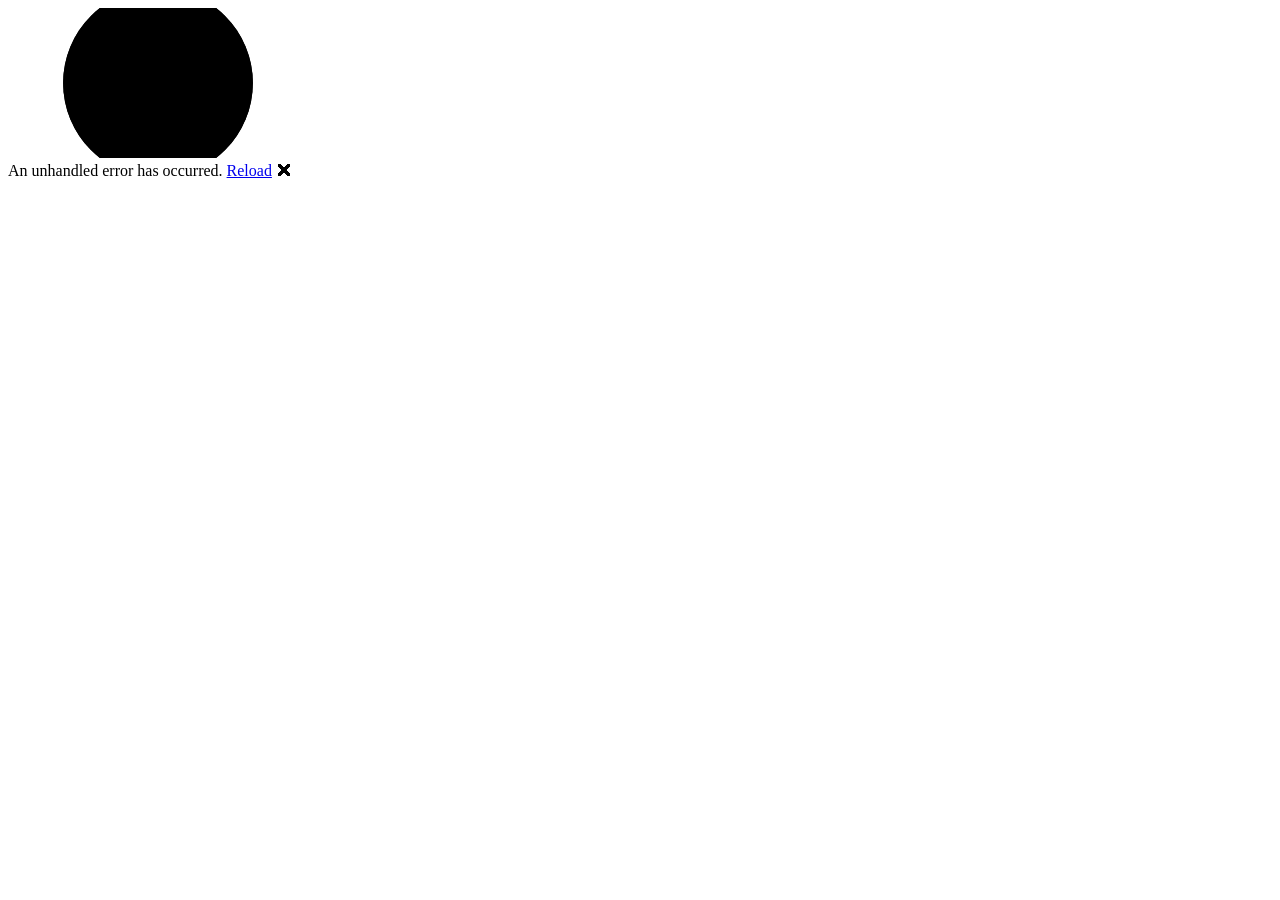
==== wwwroot/index.html @ 82461757 "init" ====
<!DOCTYPE html>
<html lang="en">

<head>
    <meta charset="utf-8" />
    <meta name="viewport" content="width=device-width, initial-scale=1.0" />
    <title>Entregable8</title>
    <base href="/" />
    <link rel="stylesheet" href="lib/bootstrap/dist/css/bootstrap.min.css" />
    <link rel="stylesheet" href="css/app.css" />
    <link rel="icon" type="image/png" href="favicon.png" />
    <link href="Entregable8.styles.css" rel="stylesheet" />
</head>

<body>
    <div id="app">
        <svg class="loading-progress">
            <circle r="40%" cx="50%" cy="50%" />
            <circle r="40%" cx="50%" cy="50%" />
        </svg>
        <div class="loading-progress-text"></div>
    </div>

    <div id="blazor-error-ui">
        An unhandled error has occurred.
        <a href="." class="reload">Reload</a>
        <span class="dismiss">🗙</span>
    </div>
    <script src="_framework/blazor.webassembly.js"></script>
</body>

</html>
---- wwwroot/css/app.css ----
html, body {
    font-family: 'Helvetica Neue', Helvetica, Arial, sans-serif;
}

h1:focus {
    outline: none;
}

a, .btn-link {
    color: #0071c1;
}

.btn-primary {
    color: #fff;
    background-color: #1b6ec2;
    border-color: #1861ac;
}

.btn:focus, .btn:active:focus, .btn-link.nav-link:focus, .form-control:focus, .form-check-input:focus {
  box-shadow: 0 0 0 0.1rem white, 0 0 0 0.25rem #258cfb;
}

.content {
    padding-top: 1.1rem;
}

.valid.modified:not([type=checkbox]) {
    outline: 1px solid #26b050;
}

.invalid {
    outline: 1px solid red;
}

.validation-message {
    color: red;
}

#blazor-error-ui {
    color-scheme: light only;
    background: lightyellow;
    bottom: 0;
    box-shadow: 0 -1px 2px rgba(0, 0, 0, 0.2);
    box-sizing: border-box;
    display: none;
    left: 0;
    padding: 0.6rem 1.25rem 0.7rem 1.25rem;
    position: fixed;
    width: 100%;
    z-index: 1000;
}

    #blazor-error-ui .dismiss {
        cursor: pointer;
        position: absolute;
        right: 0.75rem;
        top: 0.5rem;
    }

.blazor-error-boundary {
    background: url([data-uri]) no-repeat 1rem/1.8rem, #b32121;
    padding: 1rem 1rem 1rem 3.7rem;
    color: white;
}

    .blazor-error-boundary::after {
        content: "An error has occurred."
    }

.loading-progress {
    position: relative;
    display: block;
    width: 8rem;
    height: 8rem;
    margin: 20vh auto 1rem auto;
}

    .loading-progress circle {
        fill: none;
        stroke: #e0e0e0;
        stroke-width: 0.6rem;
        transform-origin: 50% 50%;
        transform: rotate(-90deg);
    }

        .loading-progress circle:last-child {
            stroke: #1b6ec2;
            stroke-dasharray: calc(3.141 * var(--blazor-load-percentage, 0%) * 0.8), 500%;
            transition: stroke-dasharray 0.05s ease-in-out;
        }

.loading-progress-text {
    position: absolute;
    text-align: center;
    font-weight: bold;
    inset: calc(20vh + 3.25rem) 0 auto 0.2rem;
}

    .loading-progress-text:after {
        content: var(--blazor-load-percentage-text, "Loading");
    }

code {
    color: #c02d76;
}

.form-floating > .form-control-plaintext::placeholder, .form-floating > .form-control::placeholder {
    color: var(--bs-secondary-color);
    text-align: end;
}

.form-floating > .form-control-plaintext:focus::placeholder, .form-floating > .form-control:focus::placeholder {
    text-align: start;
}
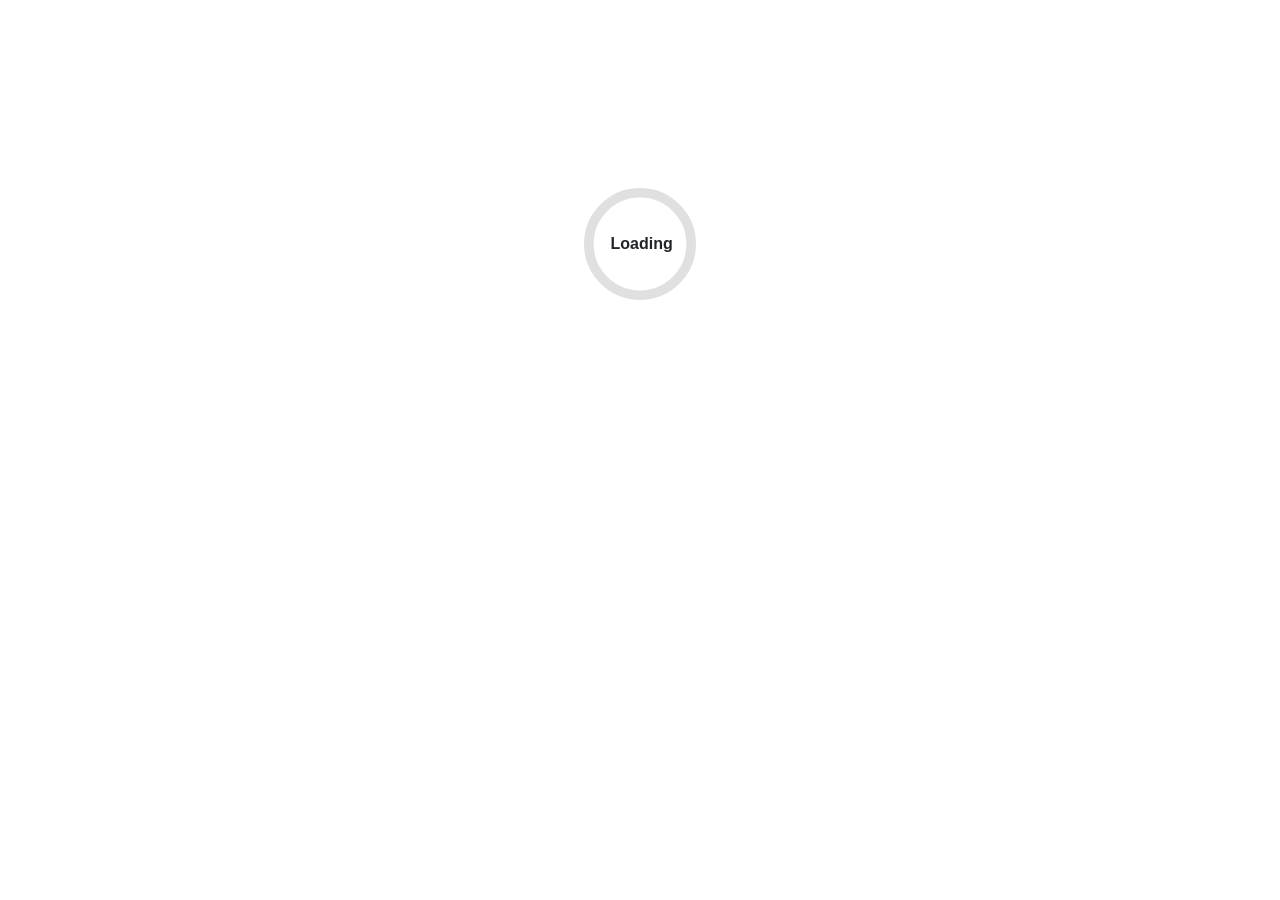
==== commit 17e00f4c: "Update index.html" ====
--- a/wwwroot/index.html
+++ b/wwwroot/index.html
@@ -5,7 +5,7 @@
     <meta charset="utf-8" />
     <meta name="viewport" content="width=device-width, initial-scale=1.0" />
     <title>Entregable8</title>
-    <base href="/" />
+    <base href="/Entregable8" />
     <link rel="stylesheet" href="lib/bootstrap/dist/css/bootstrap.min.css" />
     <link rel="stylesheet" href="css/app.css" />
     <link rel="icon" type="image/png" href="favicon.png" />
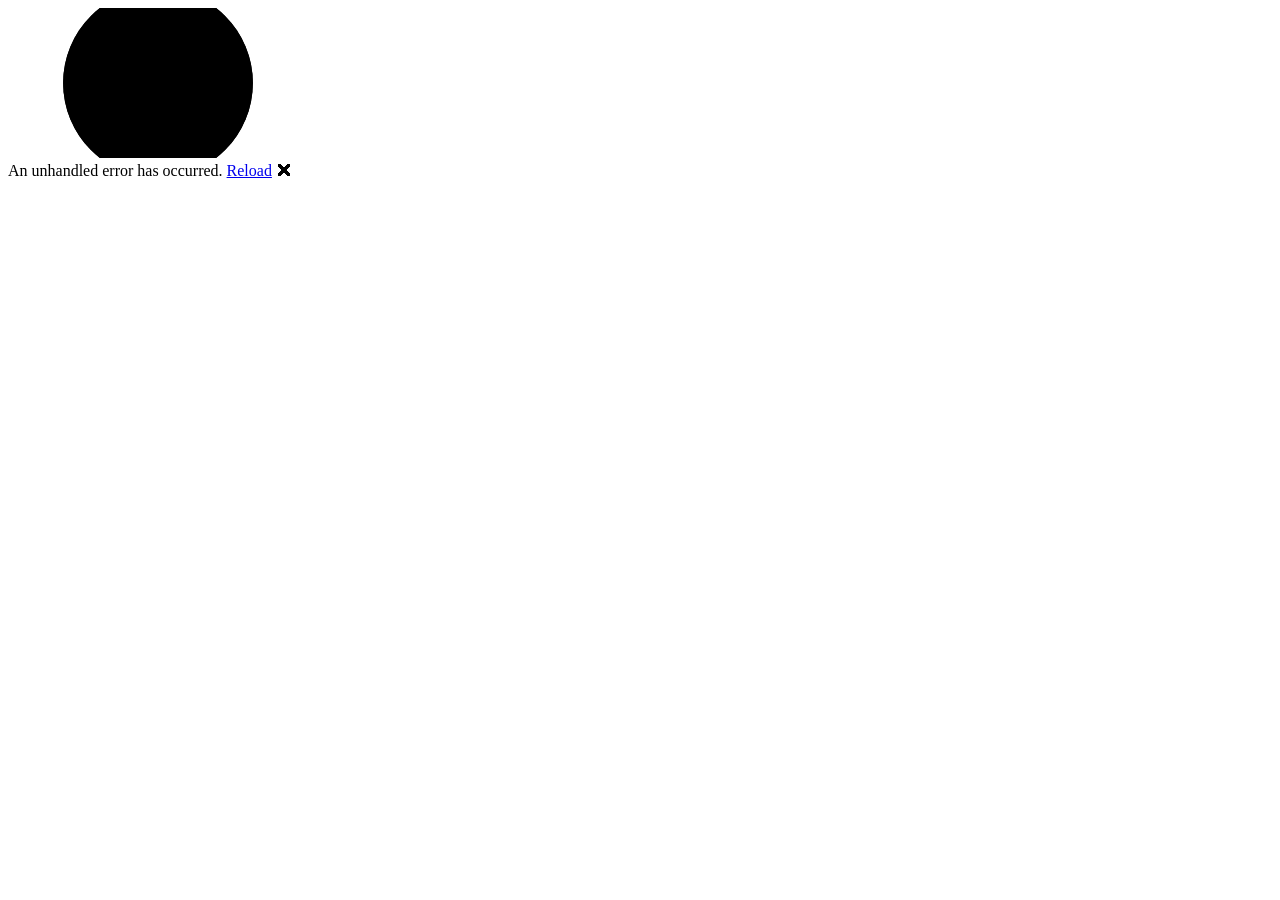
==== commit d605de90: "añadir root" ====
--- a/wwwroot/index.html
+++ b/wwwroot/index.html
@@ -5,7 +5,7 @@
     <meta charset="utf-8" />
     <meta name="viewport" content="width=device-width, initial-scale=1.0" />
     <title>Entregable8</title>
-    <base href="/Entregable8" />
+    <base href="/Entregable8/wwwroot" />
     <link rel="stylesheet" href="lib/bootstrap/dist/css/bootstrap.min.css" />
     <link rel="stylesheet" href="css/app.css" />
     <link rel="icon" type="image/png" href="favicon.png" />
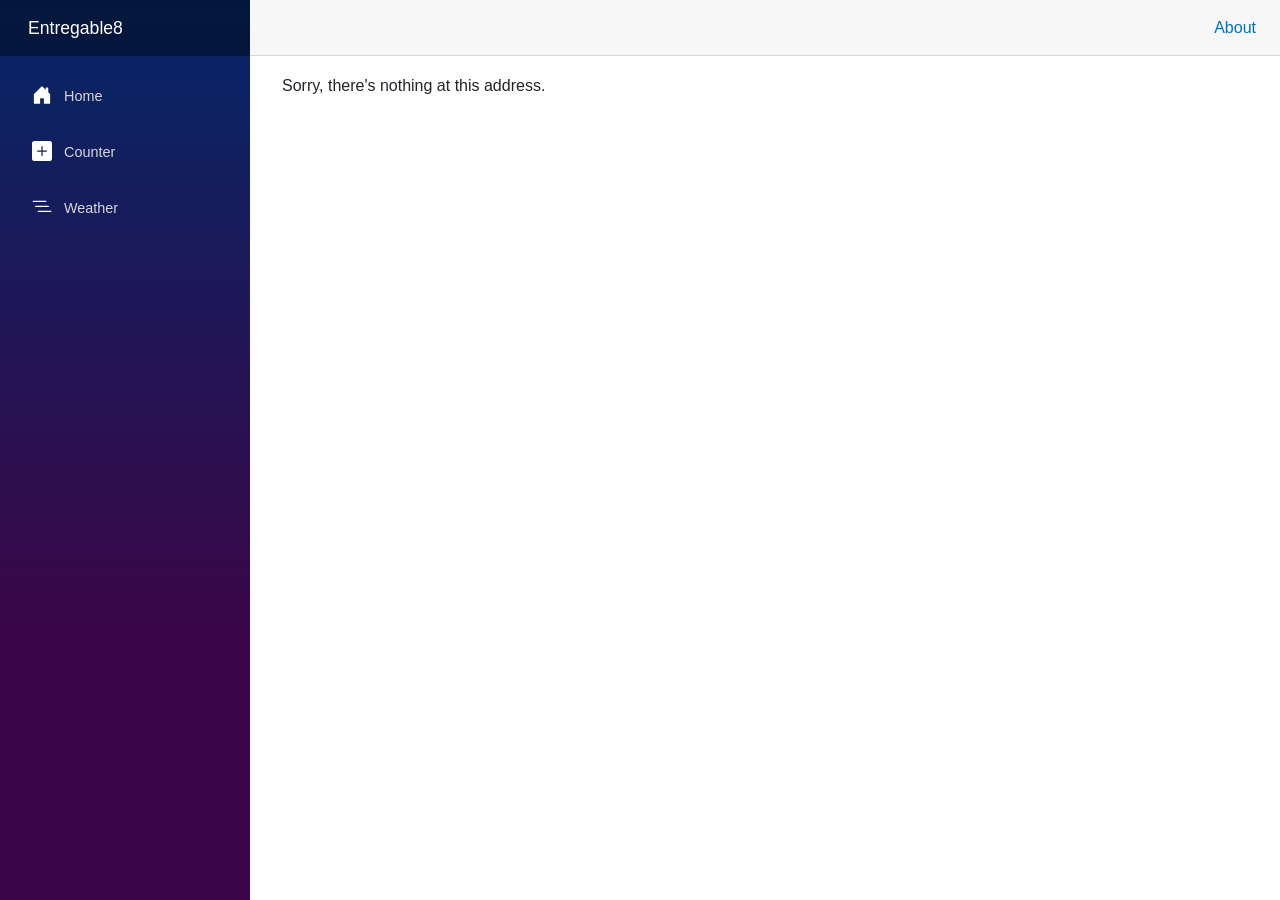
==== commit d5bad7c5: "Update index.html" ====
--- a/wwwroot/index.html
+++ b/wwwroot/index.html
@@ -5,7 +5,7 @@
     <meta charset="utf-8" />
     <meta name="viewport" content="width=device-width, initial-scale=1.0" />
     <title>Entregable8</title>
-    <base href="/Entregable8/wwwroot" />
+    <base href="/Entregable8" />
     <link rel="stylesheet" href="lib/bootstrap/dist/css/bootstrap.min.css" />
     <link rel="stylesheet" href="css/app.css" />
     <link rel="icon" type="image/png" href="favicon.png" />
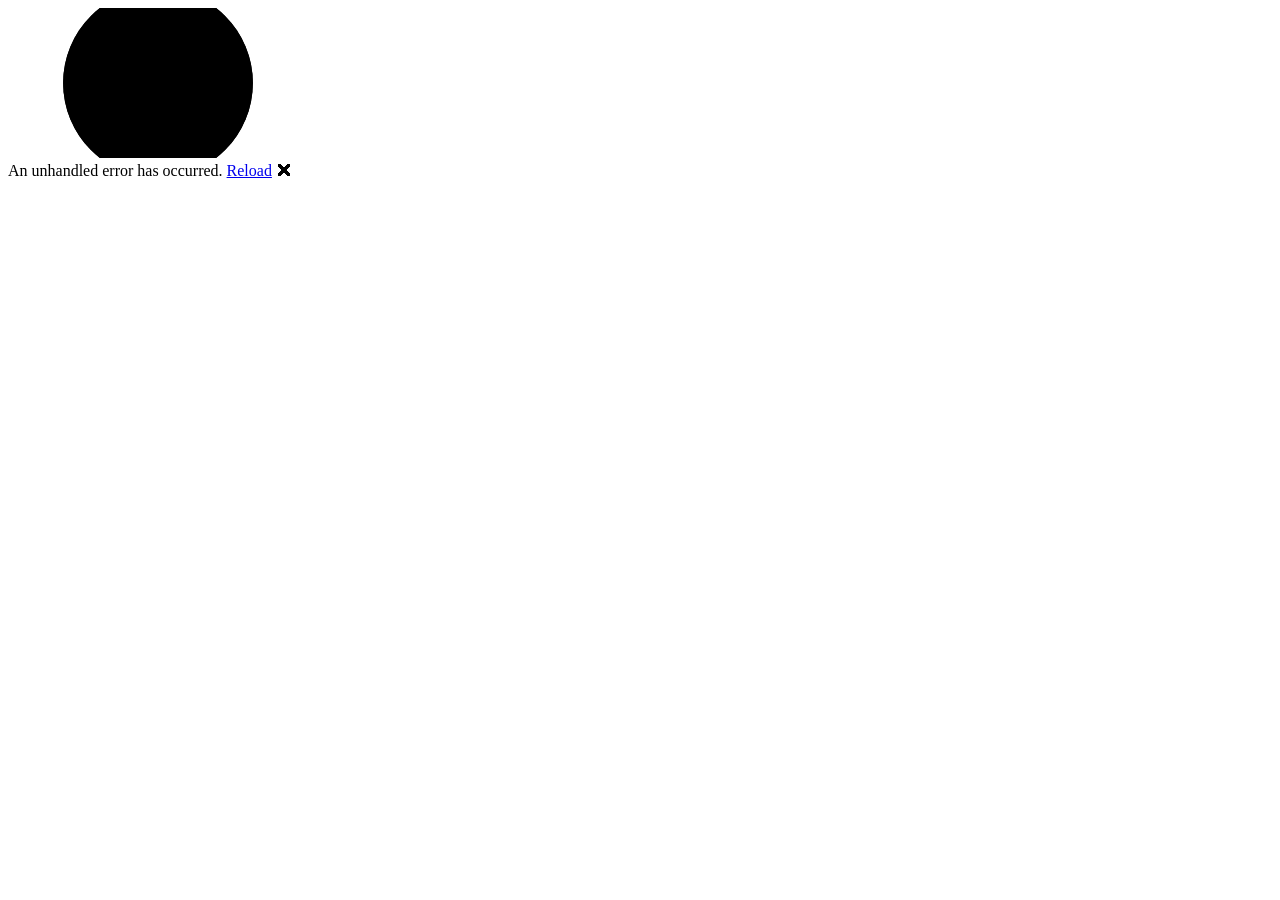
==== commit fa3e2075: "Update index.html" ====
--- a/wwwroot/index.html
+++ b/wwwroot/index.html
@@ -5,7 +5,7 @@
     <meta charset="utf-8" />
     <meta name="viewport" content="width=device-width, initial-scale=1.0" />
     <title>Entregable8</title>
-    <base href="/Entregable8" />
+    <base href="/Entregable8/" />
     <link rel="stylesheet" href="lib/bootstrap/dist/css/bootstrap.min.css" />
     <link rel="stylesheet" href="css/app.css" />
     <link rel="icon" type="image/png" href="favicon.png" />
